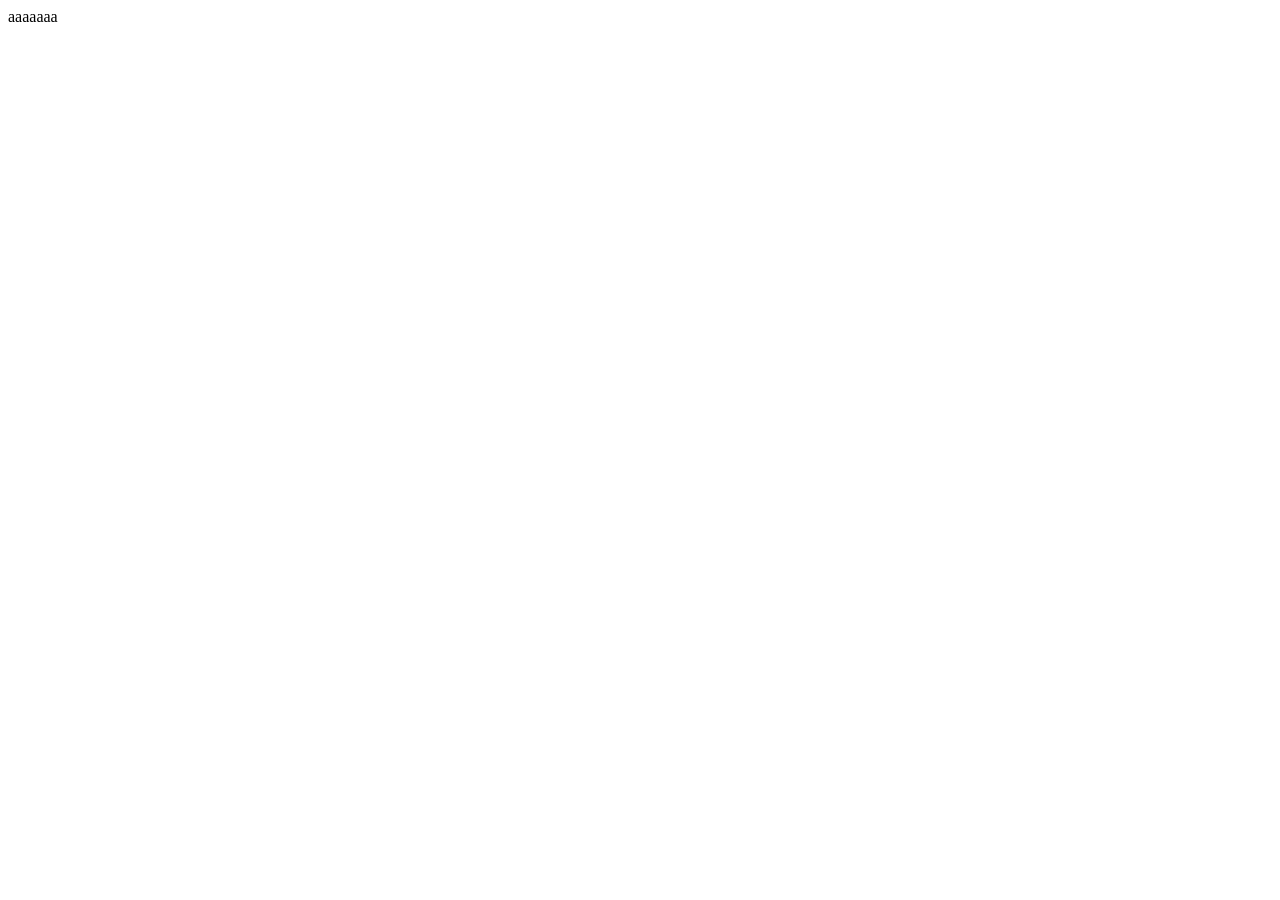
==== 4pg.html @ b2acc368 "commit inicial" ====
<!DOCTYPE html>
<html lang="pt-br">
<head>
    <meta charset="UTF-8">
    <meta name="viewport" content="width=device-width, initial-scale=1.0">
    <title>Document</title>
</head>
<body>
    aaaaaaa
</body>
</html>
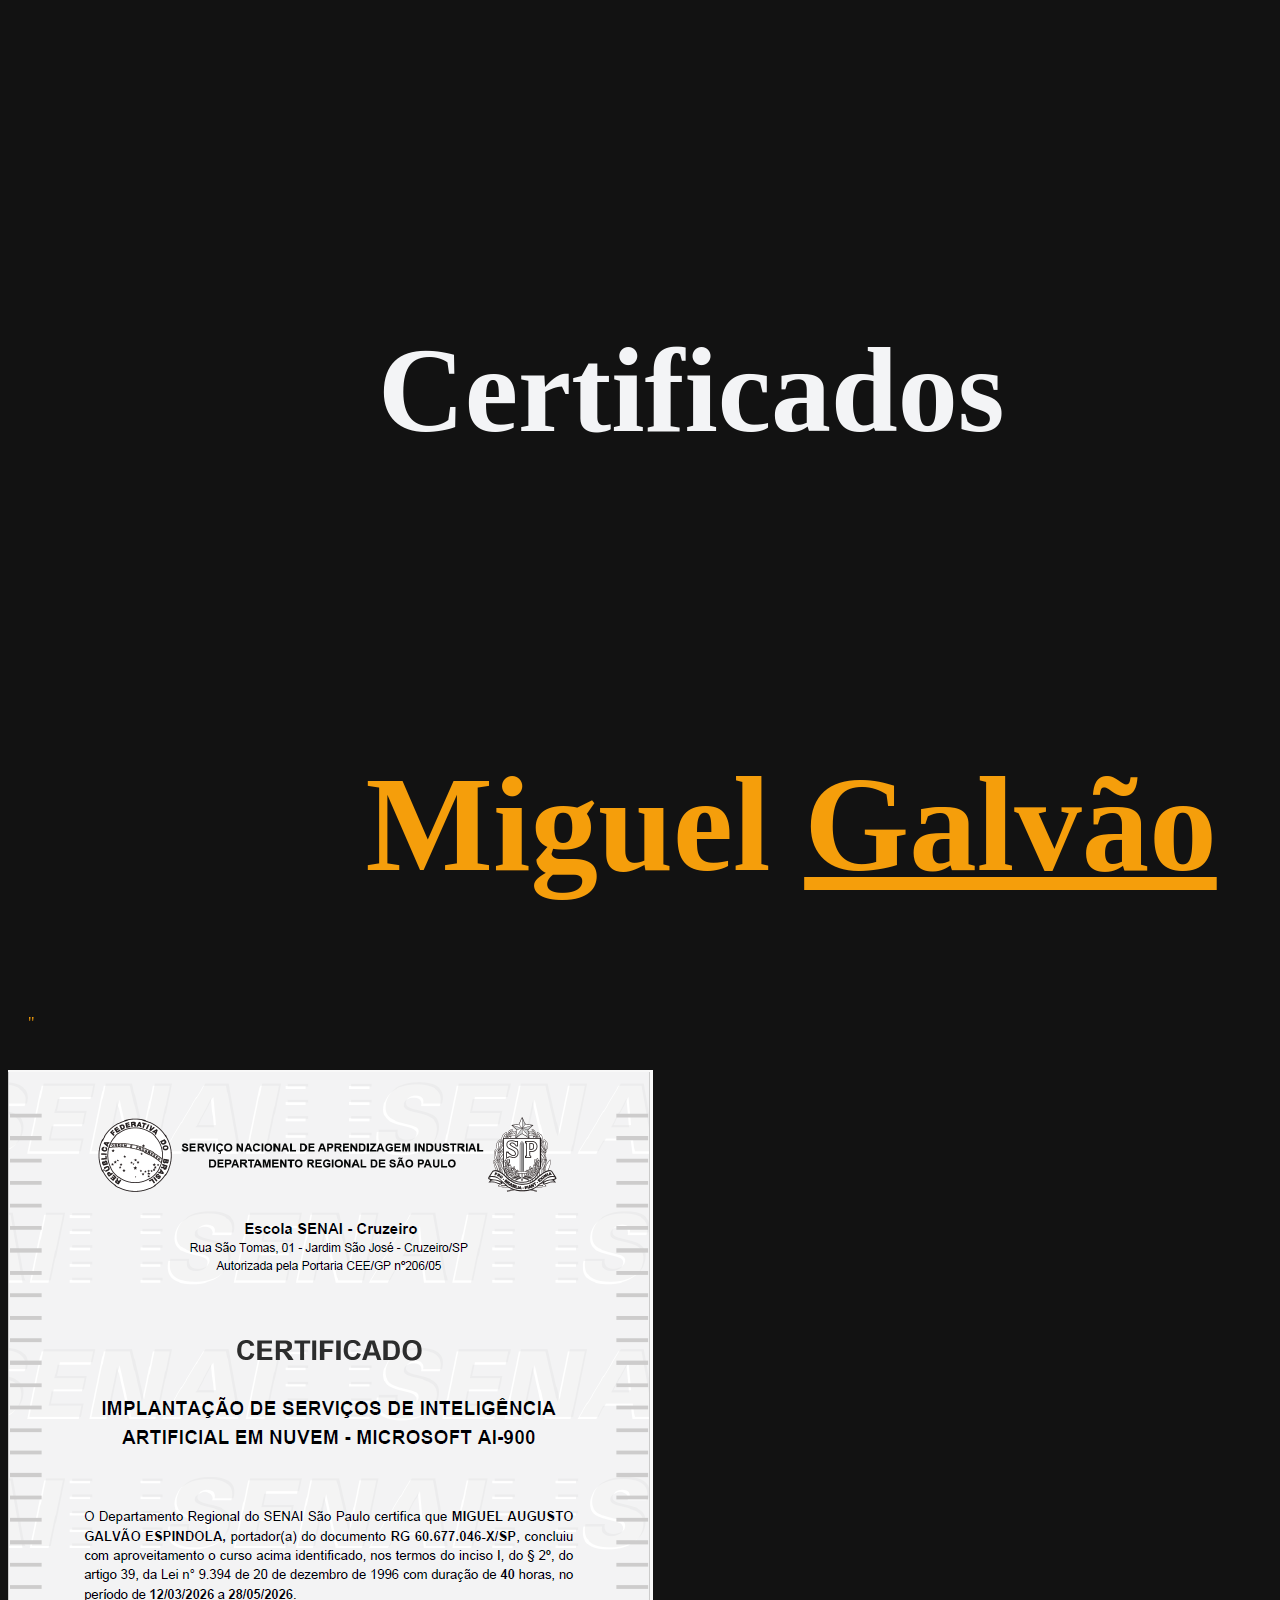
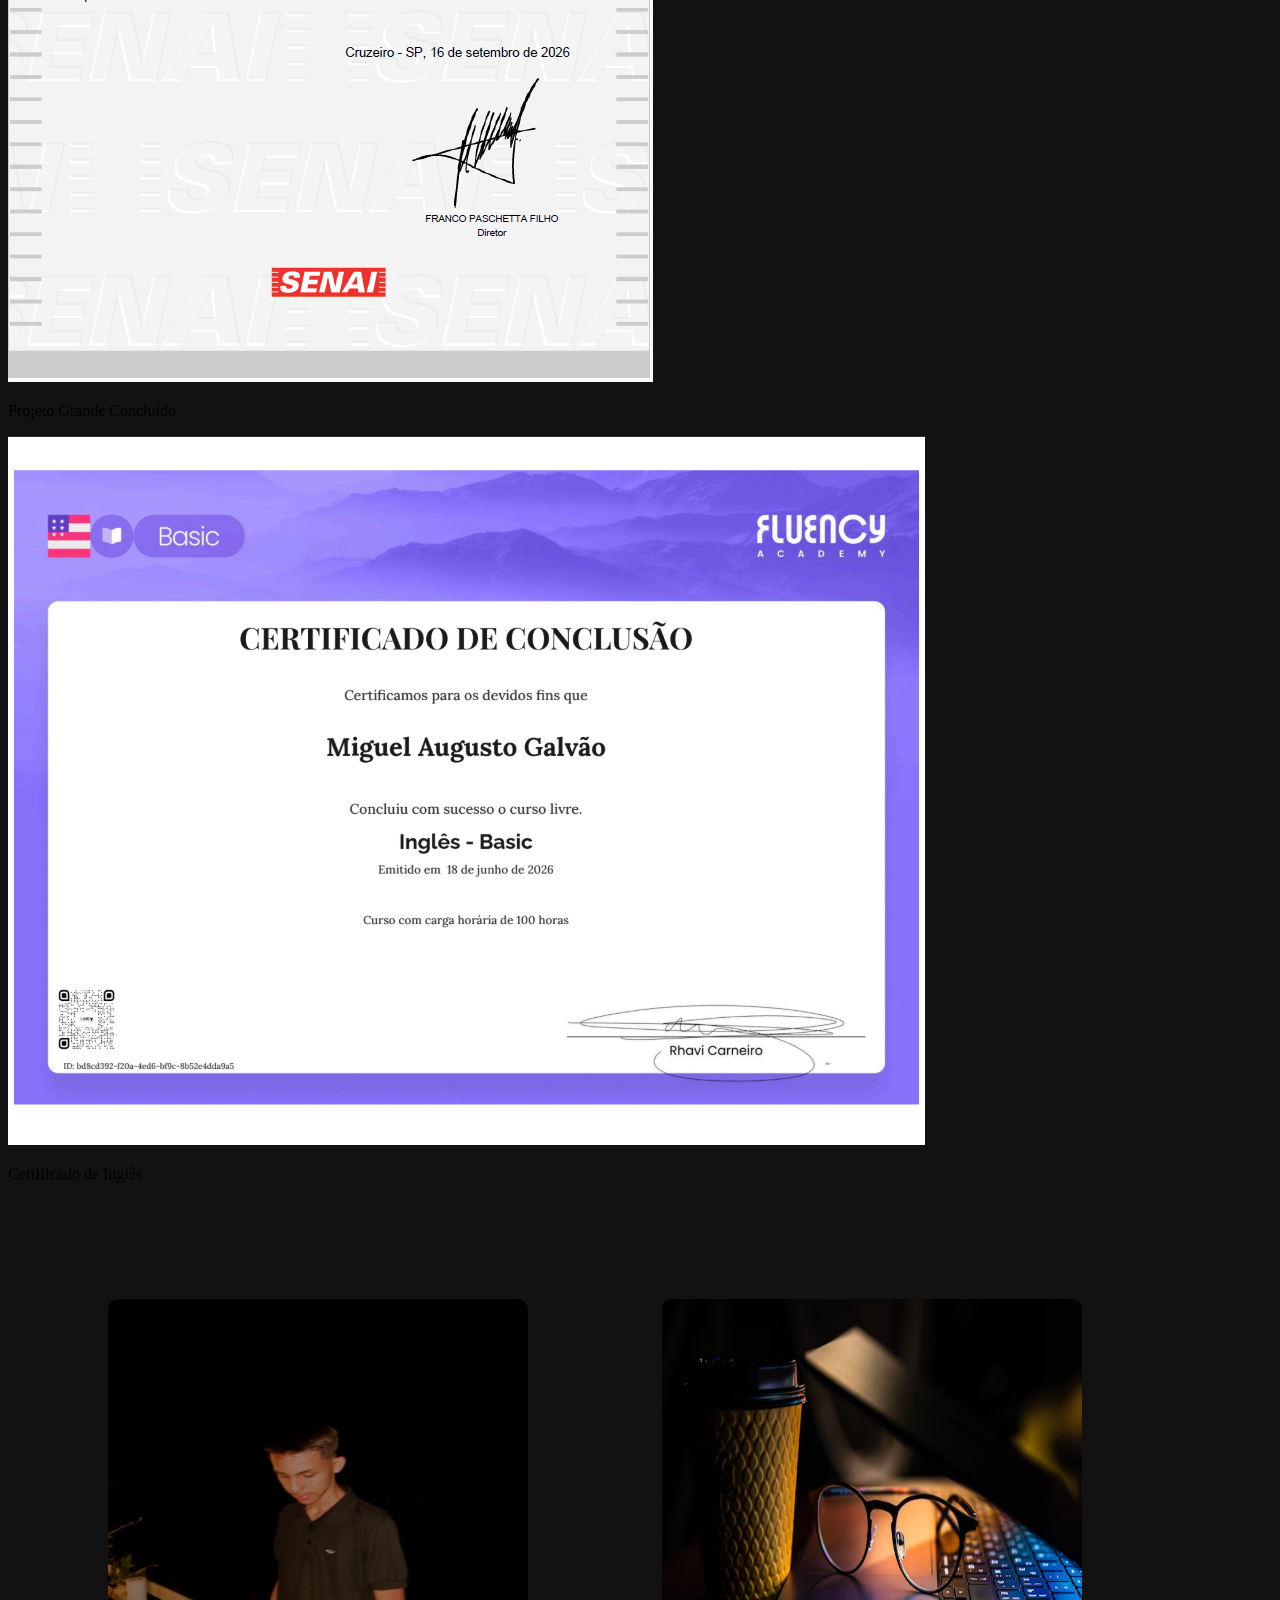
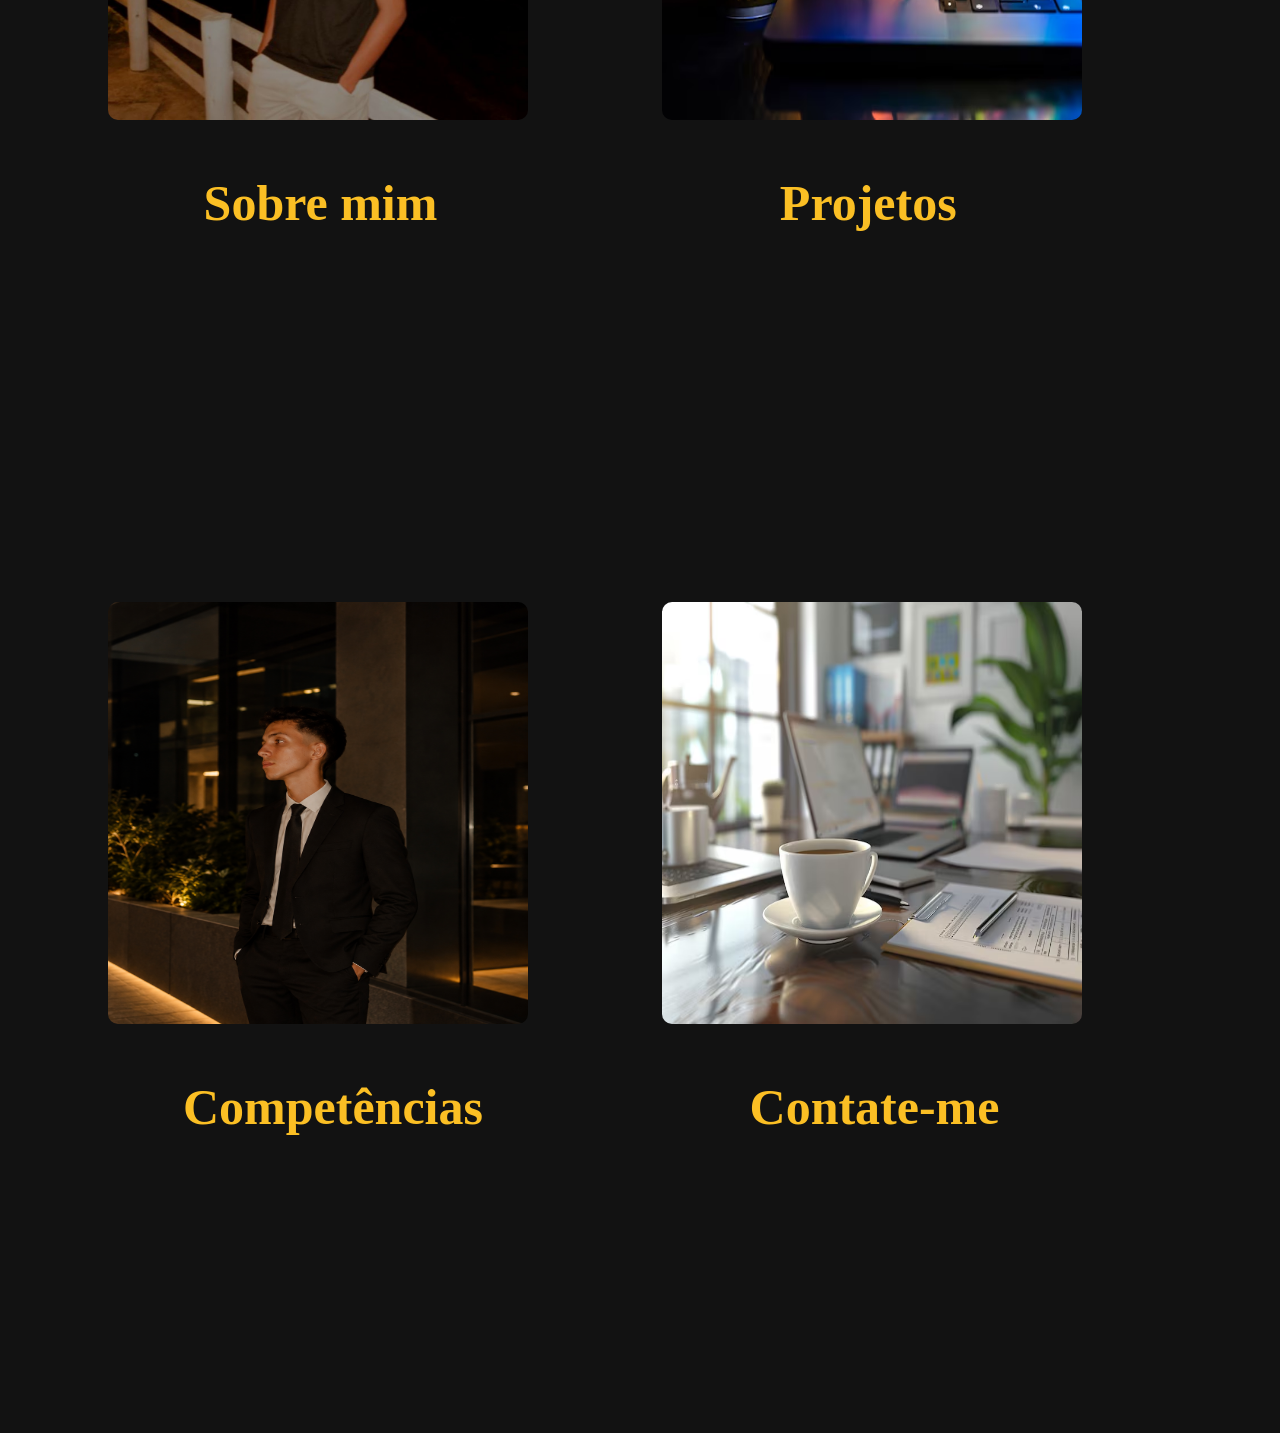
==== commit 1452816a: "Revamp 4pg.html for portfolio presentation" ====
--- a/4pg.html
+++ b/4pg.html
@@ -3,9 +3,77 @@
 <head>
     <meta charset="UTF-8">
     <meta name="viewport" content="width=device-width, initial-scale=1.0">
-    <title>Document</title>
+    <title>Portifólio Miguel</title>
+    <link rel="stylesheet" href="style.css">
 </head>
-<body>
-    aaaaaaa
+</head>
+<body style="background-color: #121212;">
+
+
+    <br>
+    <br>
+    <section id="titulo"><h1 style="font-size: 120px;"> <div class="praz"> &nbsp; &nbsp; &nbsp; &nbsp; &nbsp; &nbsp;&nbsp;&nbsp;&nbsp; &nbsp;&nbsp;&nbsp;&nbsp;
+        &nbsp;&nbsp;&nbsp;&nbsp;&nbsp;&nbsp;&nbsp;&nbsp;&nbsp;&nbsp;&nbsp;Certificados</h1></div>
+    <h1 style="font-size: 135px;">&nbsp;&nbsp; &nbsp; &nbsp; &nbsp; &nbsp; &nbsp;&nbsp;&nbsp;&nbsp;&nbsp;&nbsp;
+        &nbsp;&nbsp;&nbsp;&nbsp;&nbsp;&nbsp;&nbsp;&nbsp;&nbsp;&nbsp;Miguel&nbsp;<ins>Galvão</ins></h1>"
+        </section>
+<br>
+
+<div class="secao-projetos">
+
+<div class="container-certificados">
+
+  <div class="card-certificado">
+    <img src="miccrt.png" alt="Certificado SENAI">
+    <p>Projeto Grande Concluído</p>
+  </div>
+
+
+  <div class="card-certificado">
+    <img src="Captura de tela 2026-09-16 110407.png" alt="Certificado Fluency">
+    <p>Certificado de Inglês</p>
+  </div>
+</div>
+
+<section id="produtos">
+    <div class="product-list">
+                <div class="product-item">
+                    <a href="1pg.html" target="_blank" rel="noopener noreferrer">
+                <img src="original_6e145c15-e2e2-45e6-83dd-3eaf1e368eda_Screenshot_2025-12-24-23-41-59-943_com.whatsapp~2.jpg" 
+                alt="Descrição da imagem">
+                    </a>
+                    <h3 style="font-size: 50px;">&nbsp;&nbsp;&nbsp;&nbsp;&nbsp;&nbsp;Sobre mim</h3>
+                </div>
+
+                &nbsp;
+                <div class="product-item">
+                    <a href="2pg.html" target="_blank" rel="noopener noreferrer">
+                <img src="Foto proj.avif" alt="Descrição da imagem">
+                    </a>
+                    <h3 style="font-size: 50px;">&nbsp;&nbsp;&nbsp;&nbsp;&nbsp;Projetos</h3>
+
+                </div>
+                &nbsp;
+                <div class="product-item">
+                     <a href="3pg.html" target="_blank" rel="noopener noreferrer">
+                <img src="projetos.png" 
+                alt="Descrição da imagem">
+                    </a>
+                    <h3 style="font-size: 50px;">&nbsp;&nbsp;&nbsp;&nbsp;&nbsp;&nbsp;Competências</h3>
+                  
+
+                </div>
+                &nbsp;
+                <div class="product-item">
+                    <a href="4pg.html" target="_blank" rel="noopener noreferrer">
+                <img src="cafeqd.avif" 
+                alt="Descrição da imagem">
+                    </a>
+                    <h3 style="font-size: 50px;">&nbsp;&nbsp;&nbsp;&nbsp;&nbsp;&nbsp;Contate-me</h3>
+
+                </div>
+            </div>
+</section>
+</div>
 </body>
-</html>+</html>
--- a/style.css
+++ b/style.css
@@ -0,0 +1,55 @@
+.conteiner-geral {
+  display: flex;
+  align-items: center;
+  justify-content: space-between;
+}
+
+.lado-esquerdo {
+  width: 50%;
+}
+
+.foto-direita {
+  width: 30%;
+  height: 80vh;
+  object-fit: cover;
+  border-radius: 1px;
+}
+
+.product-list {
+    display: flex;
+    flex-wrap: wrap;
+    gap: 20px;
+
+}
+
+.product-item {
+    padding: 80px;
+    text-align: center;
+    width: 350px;
+    margin-bottom: 20px;
+}
+
+.product-item img {
+    width: 120%;
+    height: 60%;
+    border-radius: 10px;
+}
+.praz{
+
+    color: rgb(243, 244, 246);
+    padding: 20px;
+}
+#titulo{
+
+    color: rgb(245, 158, 11);
+    padding: 20px;
+}
+#produtos {
+    color: rgb(251, 191, 36);
+    padding: 20px;
+}
+.foto-direita {
+  float: right;
+  width: 45%;
+  border-radius: 10px;
+}
